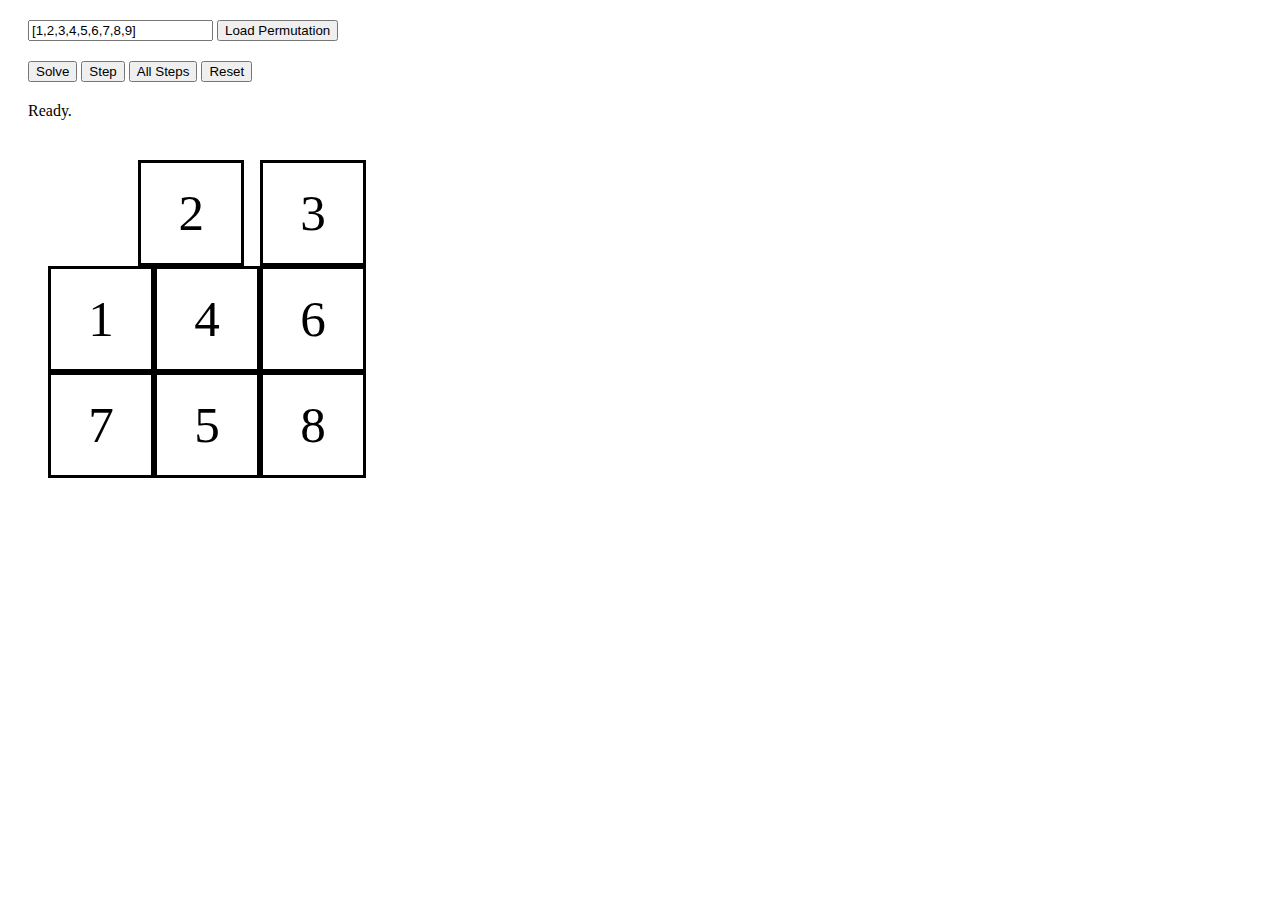
==== 2.n-puzzle/ui/index.html @ fbd32afe "Initial implementation of UI part thingy." ====
<!DOCTYPE html>

<html lang="en" xmlns="http://www.w3.org/1999/xhtml">
	<head>
		<link rel="stylesheet" type="text/css" href="css/style.css">
		<script type="text/javascript" src="js/jquery-1.12.0.js"></script>
		<script type="text/javascript" src="js/puzzle.js"></script>

		<title>n-puzzle</title>
	</head>

	<body>
		<div>
			<form id="permutation-form">
				<input type="text"
				       id="permutation"
				       value="[1,2,3,4,5,6,7,8,9]" />

				<input type="submit"
				       id="load"
				       value="Load Permutation" />
			</form>
		</div>

		<div>
			<form>
				<input type="button"
				       id="solve"
				       value="Solve" />

				<input type="button"
				       id="step"
				       value="Step" />

				<input type="button"
				       id ="allSteps"
				       value="All Steps" />

				<input type="button"
				       id ="reset"
				       value="Reset" />
			</form>
		</div>

		<div>
			<p id="message"></p>
		</div>

		<div>
			<div id="puzzle">
				<div id="puzzle-wrapper" class="wrapper">
				</div>
			</div>
		</div>
	</body>

</html>
---- 2.n-puzzle/ui/css/style.css ----
body > div {
	margin: 20px;
}

#puzzle {
	padding: 20px;
}

.wrapper {
	position: relative;
	height: 100%;
}

.cell {
	display: inline-block;
	position: absolute;
	width: 100px;
	height: 100px;
	line-height: 100px;
	text-align: center;
	vertical-align: middle;
	font-size: 4vw;
	border-style: solid;
}
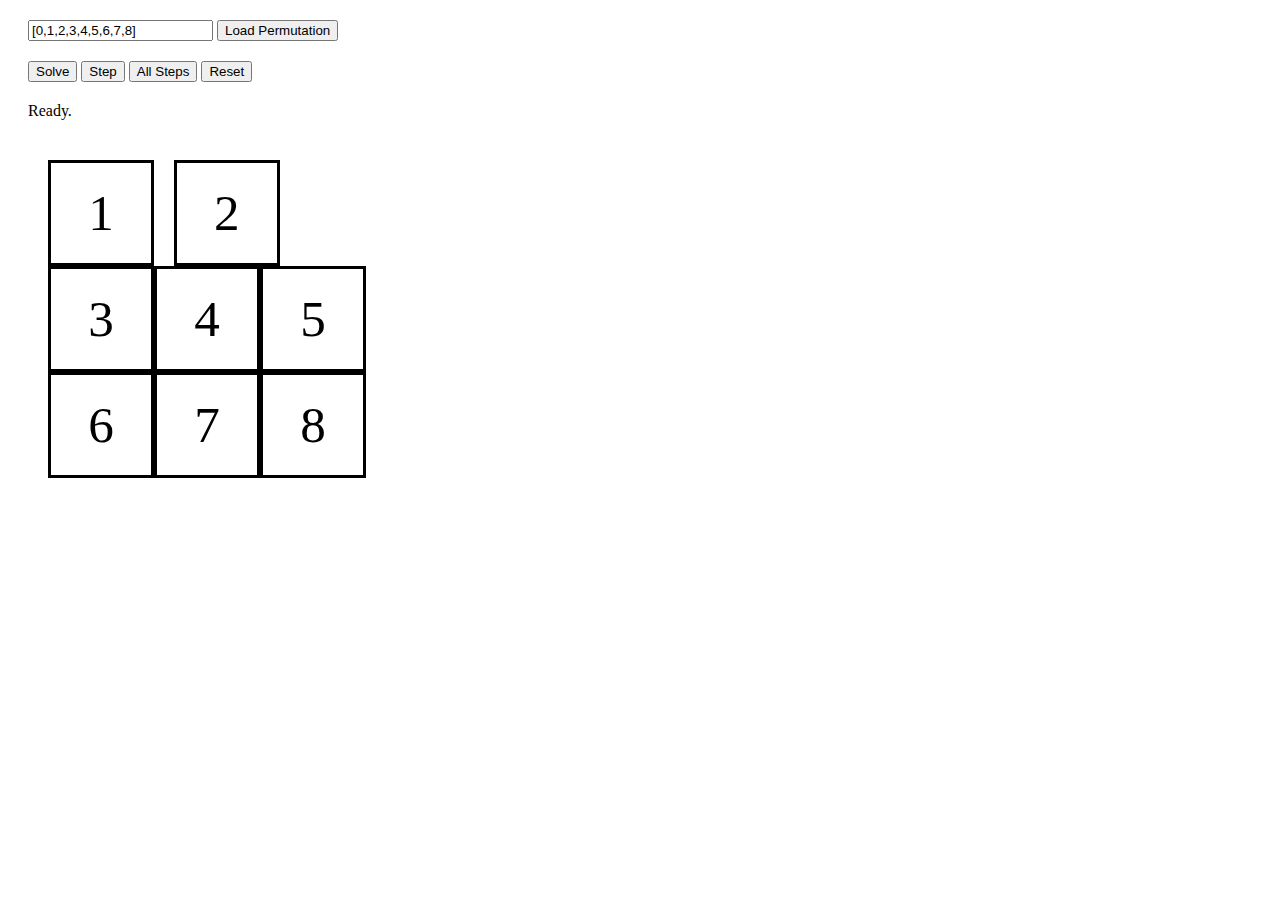
==== commit e11f1638: "Initial modeling of puzzle. Index from 0." ====
--- a/2.n-puzzle/ui/index.html
+++ b/2.n-puzzle/ui/index.html
@@ -14,7 +14,7 @@
 			<form id="permutation-form">
 				<input type="text"
 				       id="permutation"
-				       value="[1,2,3,4,5,6,7,8,9]" />
+				       value="[0,1,2,3,4,5,6,7,8]" />
 
 				<input type="submit"
 				       id="load"
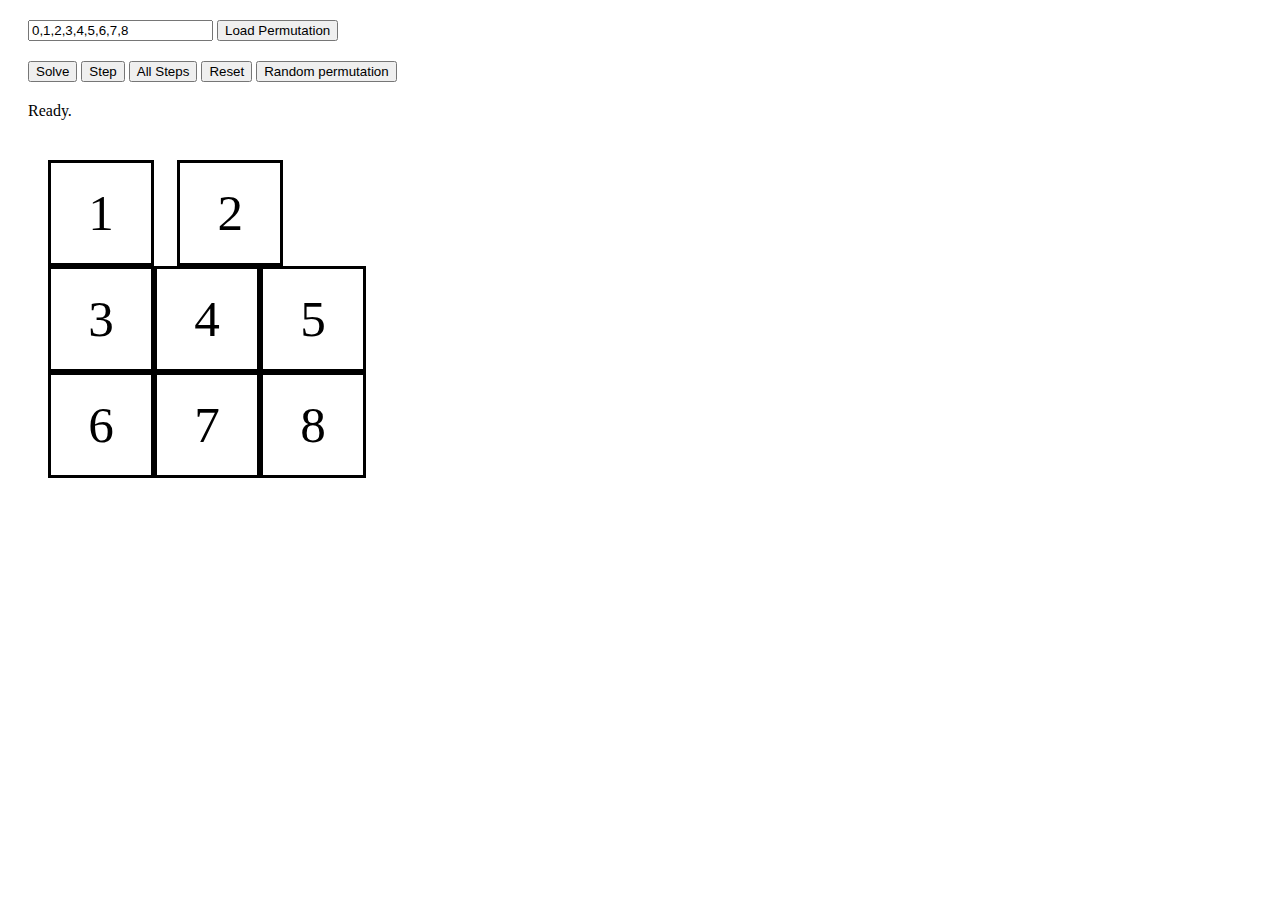
==== commit 58f72f52: "Added Random Permutation button." ====
--- a/2.n-puzzle/ui/index.html
+++ b/2.n-puzzle/ui/index.html
@@ -14,7 +14,7 @@
 			<form id="permutation-form">
 				<input type="text"
 				       id="permutation"
-				       value="[0,1,2,3,4,5,6,7,8]" />
+				       value="0,1,2,3,4,5,6,7,8" />
 
 				<input type="submit"
 				       id="load"
@@ -39,6 +39,10 @@
 				<input type="button"
 				       id ="reset"
 				       value="Reset" />
+
+				<input type="button"
+				       id ="random"
+				       value="Random permutation" />
 			</form>
 		</div>
 
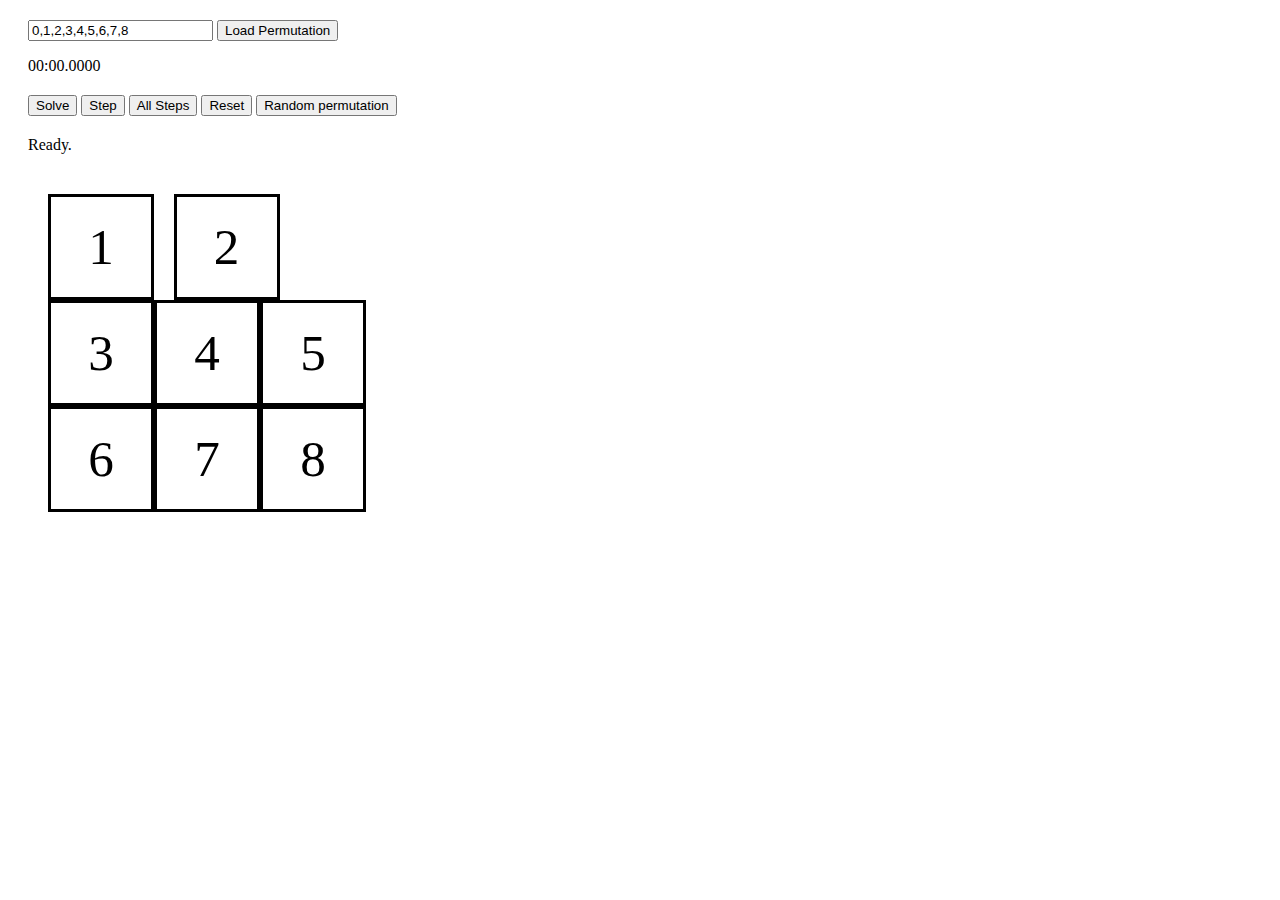
==== commit bb641415: "Added stopwatch." ====
--- a/2.n-puzzle/ui/index.html
+++ b/2.n-puzzle/ui/index.html
@@ -20,6 +20,7 @@
 				       id="load"
 				       value="Load Permutation" />
 			</form>
+			<p id="stopwatch">00:00.0000</p>
 		</div>
 
 		<div>
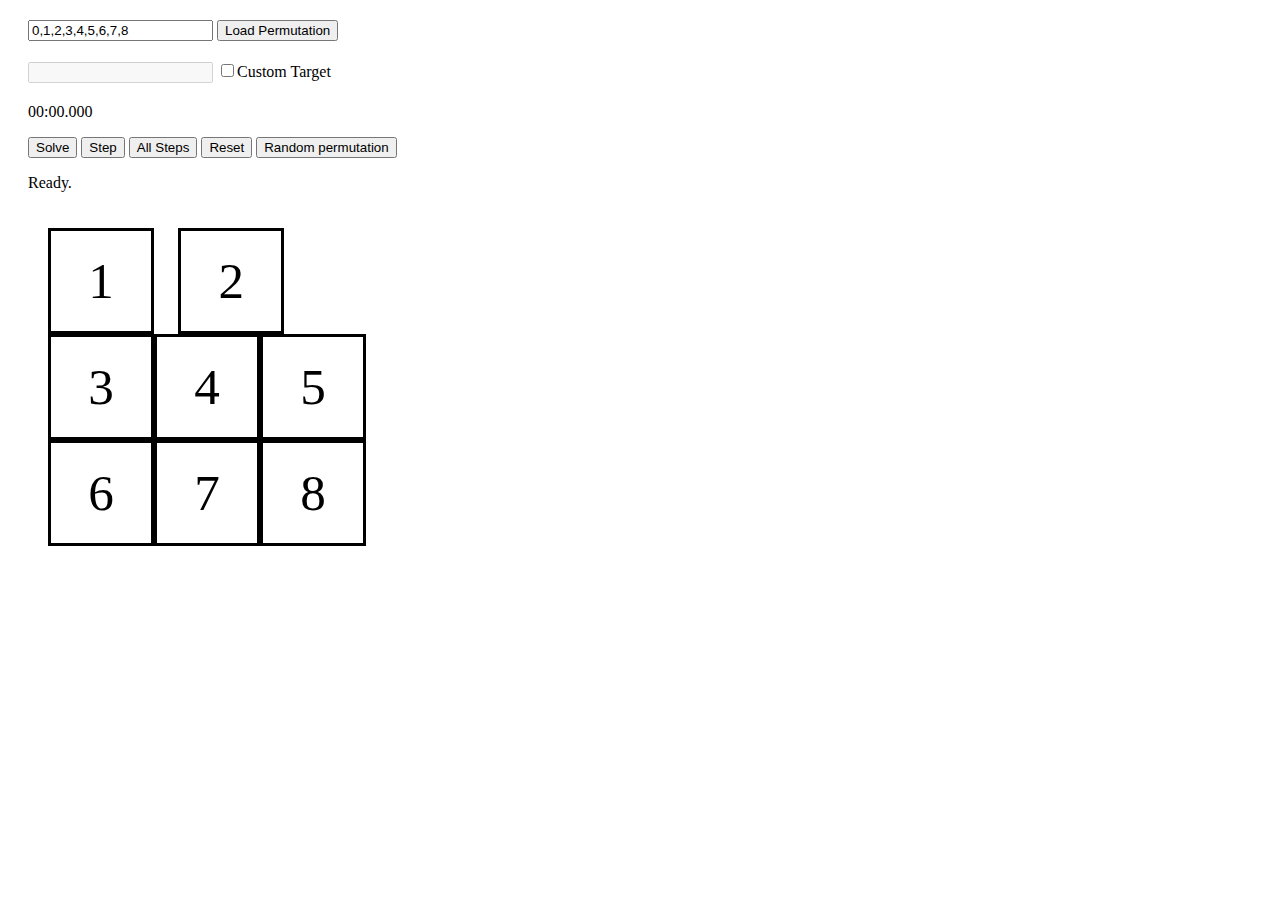
==== commit 0b2e21c6: "Added custom target option." ====
--- a/2.n-puzzle/ui/index.html
+++ b/2.n-puzzle/ui/index.html
@@ -20,8 +20,24 @@
 				       id="load"
 				       value="Load Permutation" />
 			</form>
-			<p id="stopwatch">00:00.0000</p>
 		</div>
+
+		<div>
+			<input type="text"
+			       id="target"
+			       value=""
+			       disabled/>
+			<label>
+			<input type="checkbox"
+			       id="customTarget"
+			       text="hello"
+			       onclick="document.getElementById('target').disabled=!this.checked;"
+			       />Custom Target</label>
+		</div>
+
+		<div>
+			<p id="stopwatch">00:00.000</p>
+		<div>
 
 		<div>
 			<form>
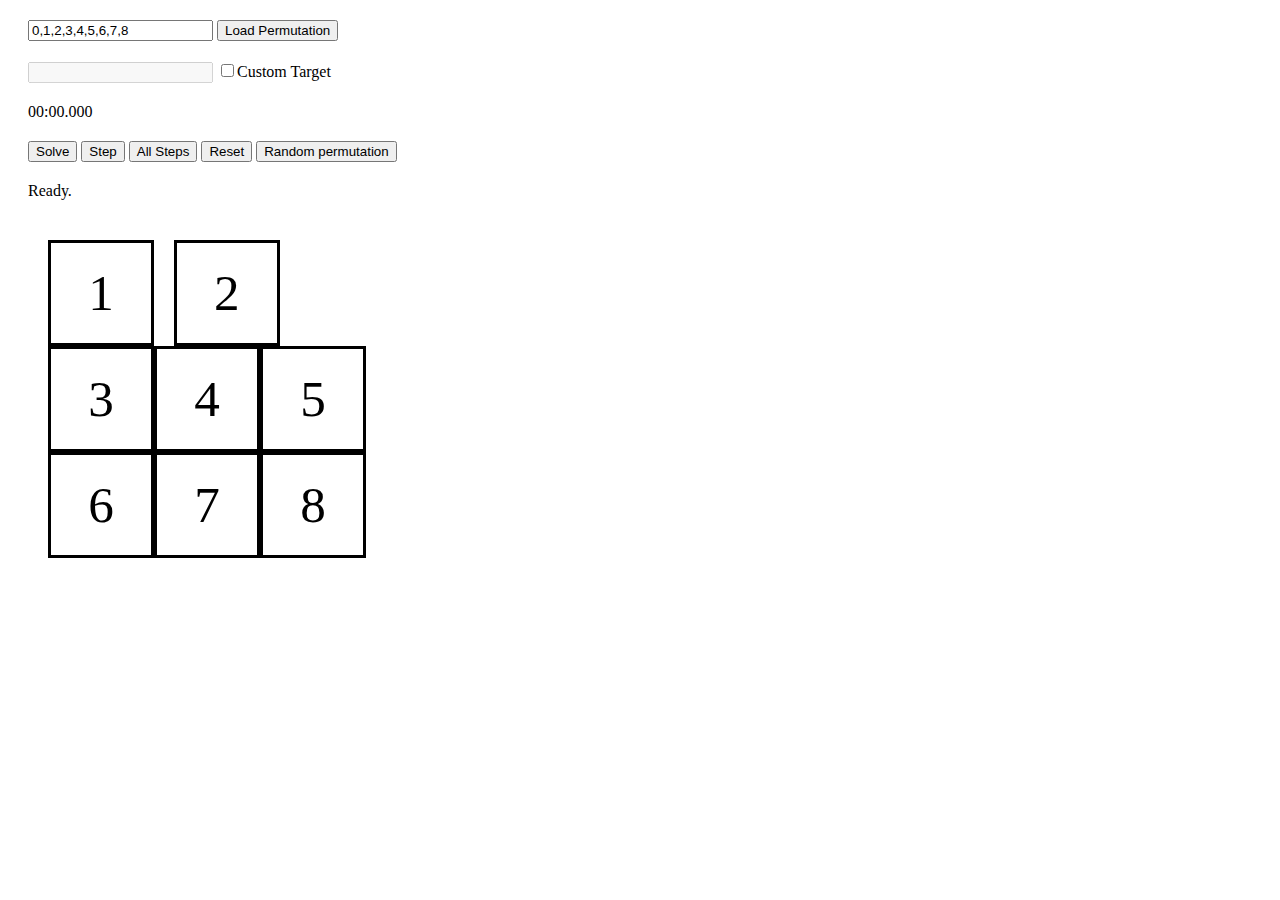
==== commit 6d1333d6: "Stopwatch. Win notification. Reset game." ====
--- a/2.n-puzzle/ui/index.html
+++ b/2.n-puzzle/ui/index.html
@@ -37,7 +37,7 @@
 
 		<div>
 			<p id="stopwatch">00:00.000</p>
-		<div>
+		</div>
 
 		<div>
 			<form>
